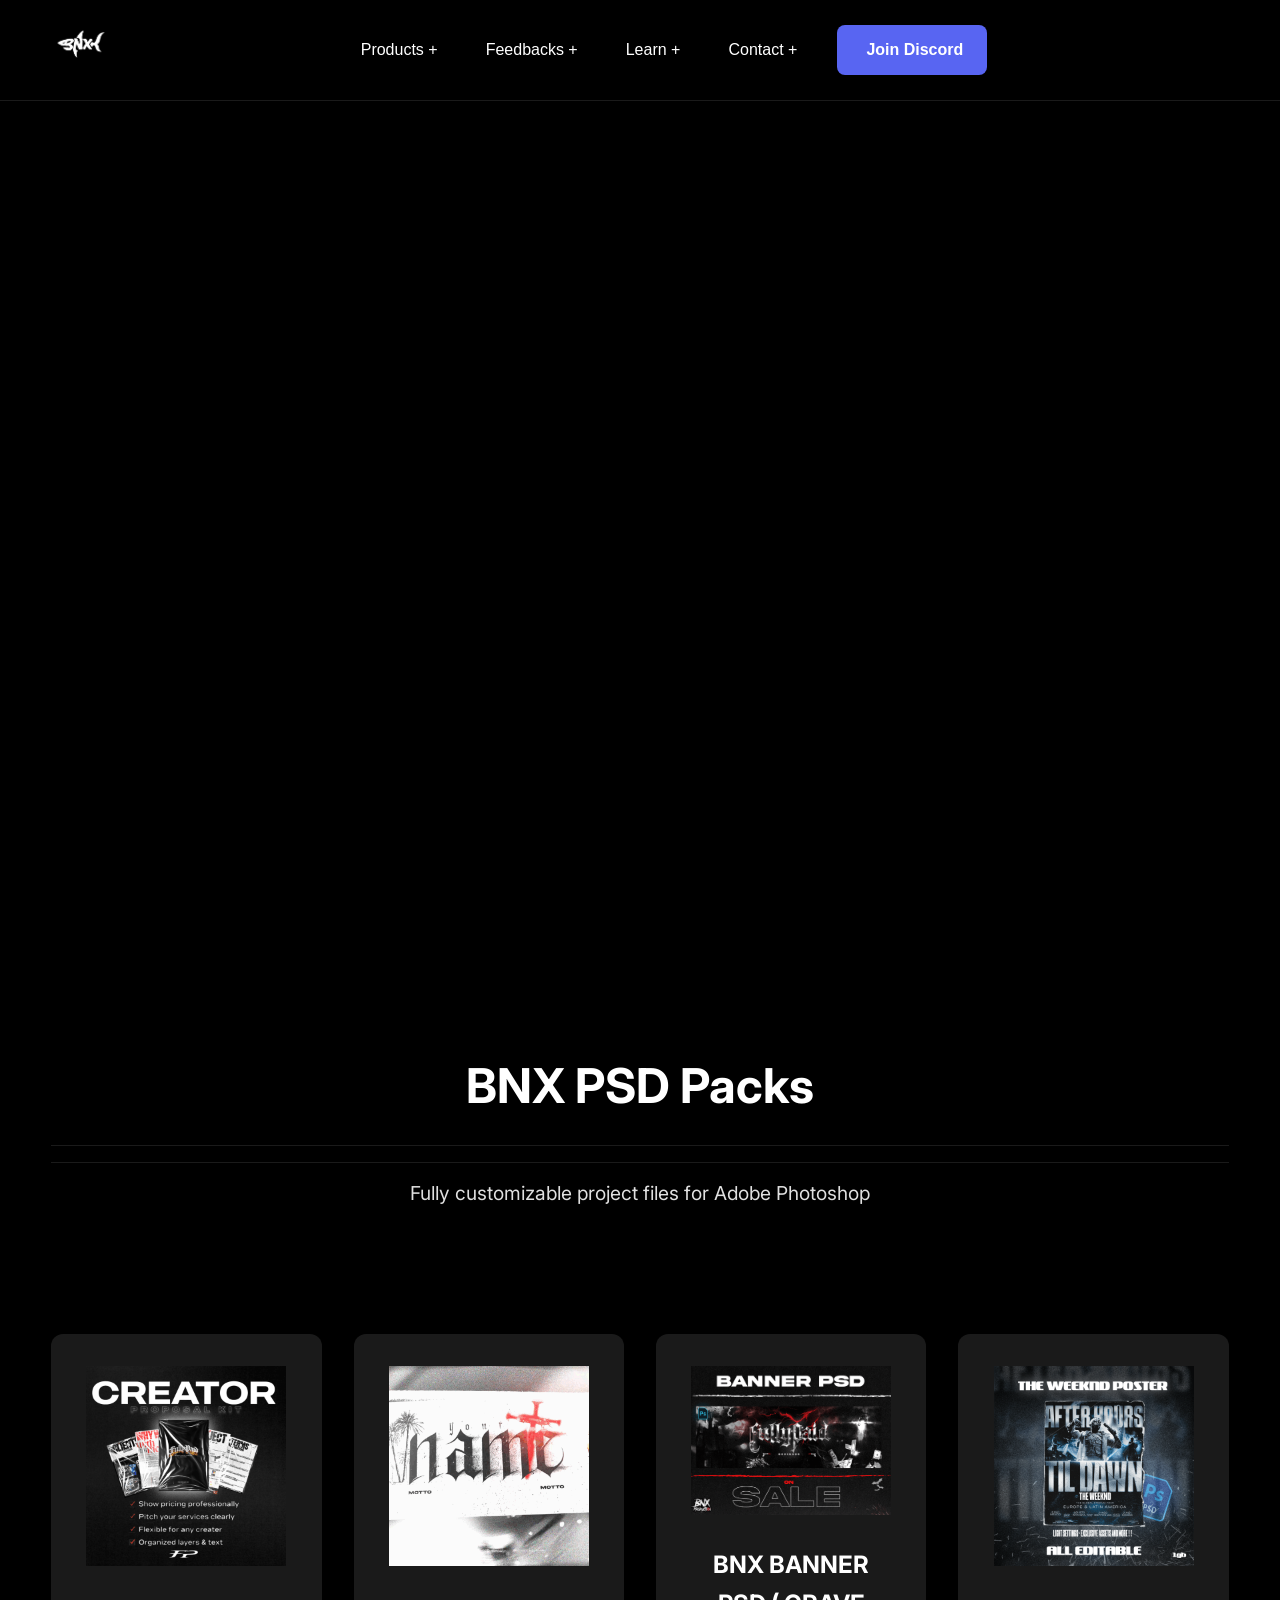
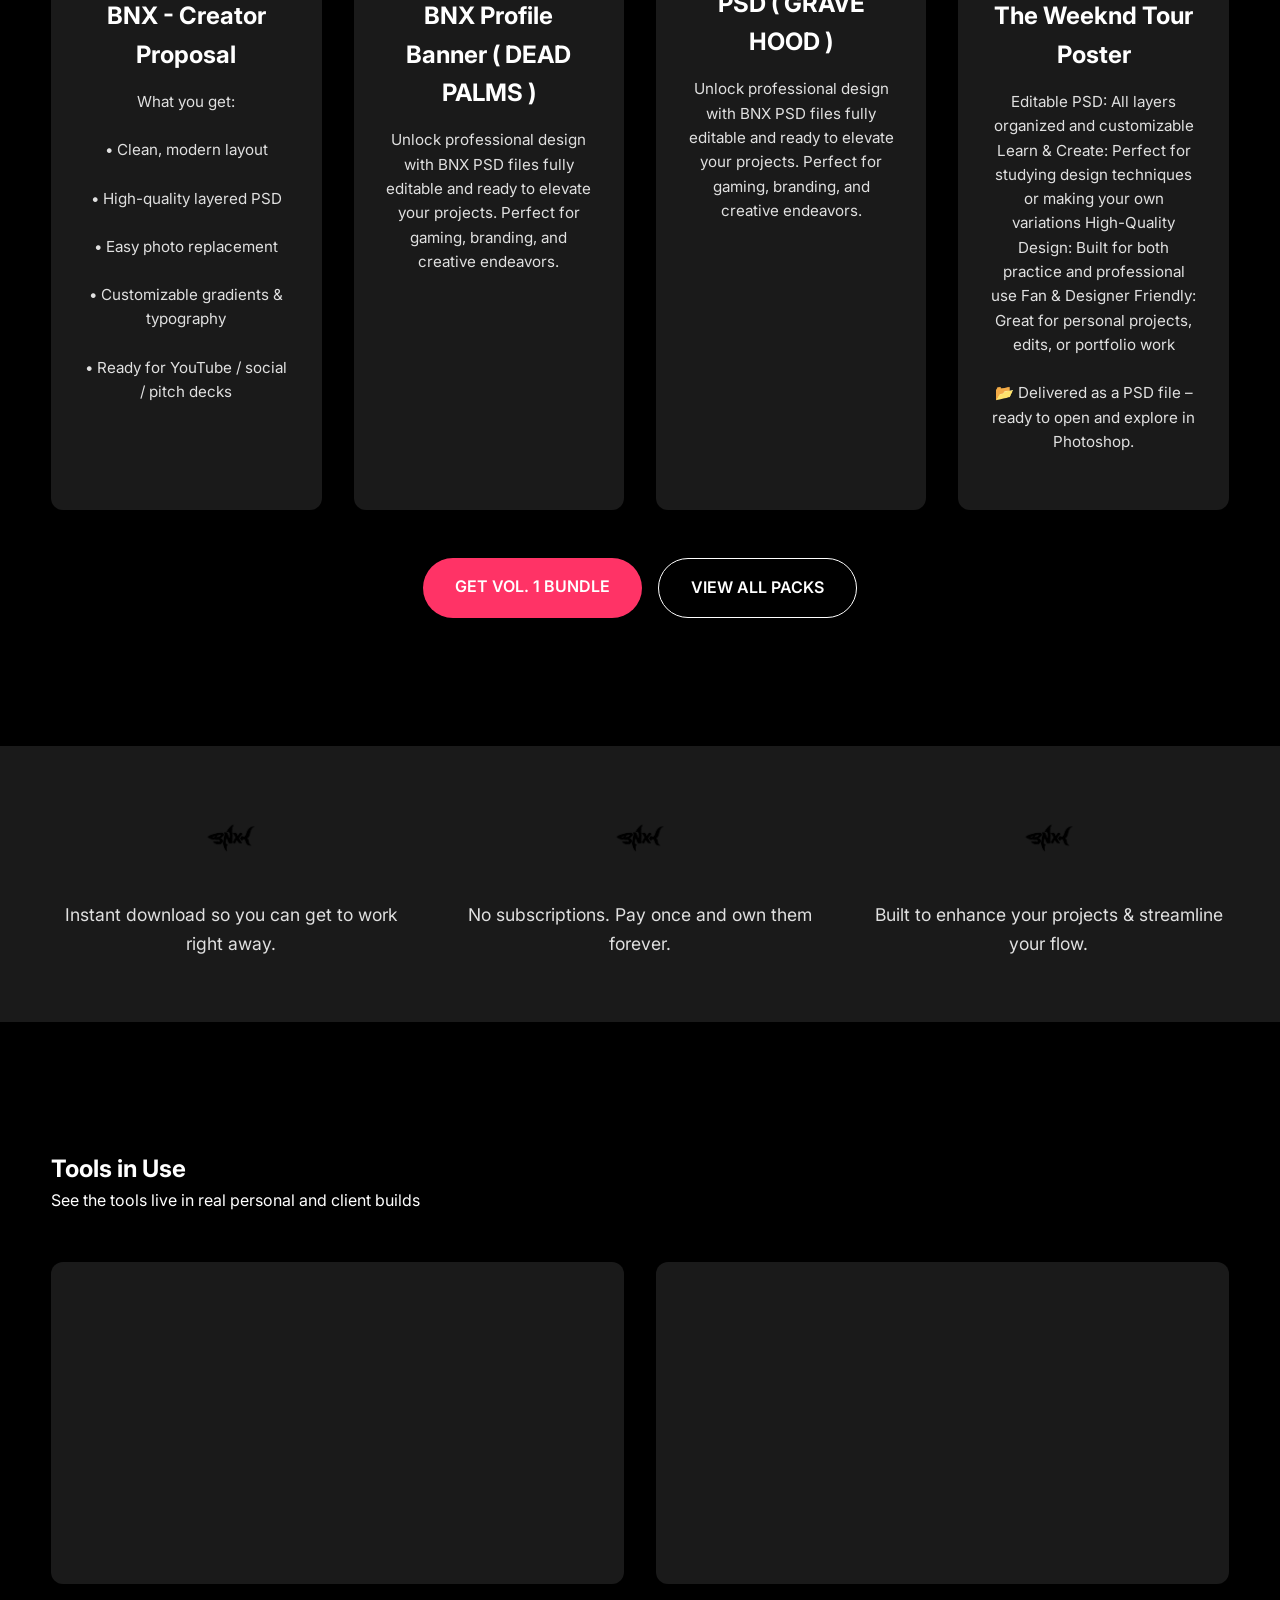
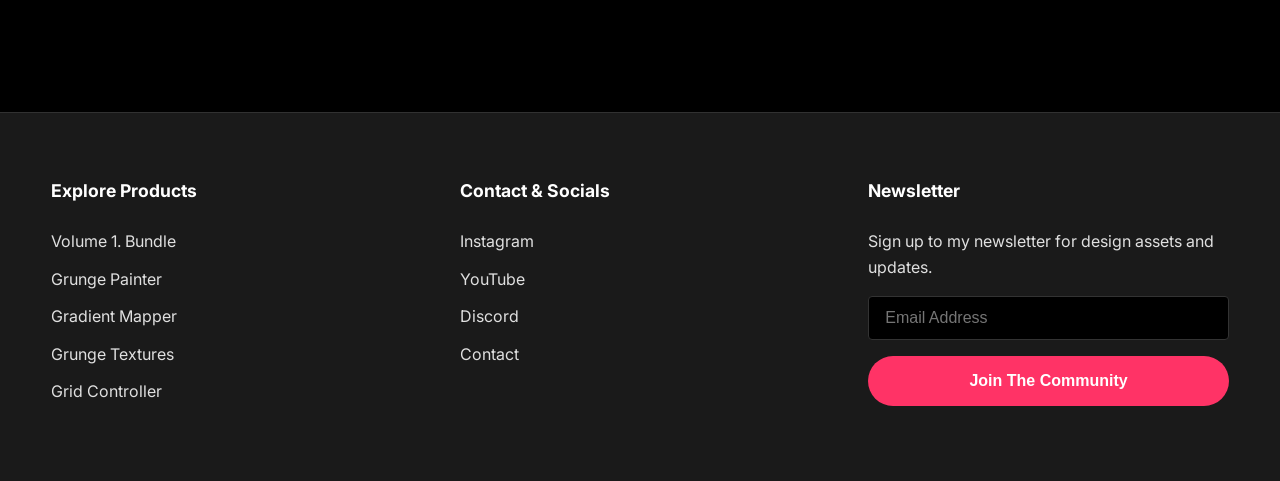
==== index.html @ 0c0b086f "first commit" ====
<!DOCTYPE html>
<html lang="en">
<head>
  <meta charset="UTF-8">
  <meta name="viewport" content="width=device-width, initial-scale=1.0">
  <title>SHOP DGH | Creative Resources</title>
  <link rel="icon" type="image/x-icon" href="assets/images/shark.png">
  <link rel="stylesheet" href="css/style.css">
  <link href="https://fonts.googleapis.com/css2?family=Inter:wght@400;500;600;700&display=swap" rel="stylesheet">
</head>
<body class="dark-theme">
  <!-- Navigation -->
  <nav class="navbar">
    <div class="nav-container">
      <a href="/" class="logo">
        <img src="assets/images/shark.png" alt="SHOP DGH">
      </a>

      <div class="nav-menu">

        <div class="nav-item dropdown">
          <button class="nav-link dropdown-toggle">Products +</button>
        </div>

        <div class="nav-item dropdown">
          <button class="nav-link dropdown-toggle">Feedbacks +</button>
        </div>

        <div class="nav-item dropdown">
          <button class="nav-link dropdown-toggle" onclick="document.querySelector('')" >Learn +</button>
        </div>

        <div class="nav-item dropdown">
          <button class="nav-link dropdown-toggle" onclick="document.querySelector('.footer').scrollIntoView({behavior: 'smooth'})">Contact +</button>
        </div>

        <div class="nav-item dropdown">
           <a href="https://discord.gg/Rgk9ZSyy" target="_blank" rel="noopener noreferrer" class="discord-btn">
            <i class="fab fa-discord"></i>Join Discord
           </a>
        </div>

      </div>

      <div class="nav-right">

        <button class="mobile-menu-btn">
          <span></span><span></span><span></span>
        </button>
      </div>
    </div>
  </nav>

  <!-- Mobile Menu -->
  <div class="mobile-menu">
    <!-- JS will populate this -->
  </div>

<!-- Hero Section with Video -->
<section class="hero">
  <!-- Desktop video -->
  <video class="hero-video desktop-video" autoplay muted loop playsinline>
    <source src="assets/videos/Brand_tutorial-.mp4" type="video/mp4">
  </video>
  
  <!-- Mobile video -->
  <video class="hero-video mobile-video" autoplay muted loop playsinline>
    <source src="assets/videos/Brand_tutorial-.mp4" type="video/mp4">
  </video>
</section>

  <!-- Products Showcase -->
  <section class="products-showcase">
    <div class="container">
      <h1 class="section-title">BNX PSD Packs</h1>
      <p class="section-subtitle">Fully customizable project files for Adobe Photoshop</p>
      
      <div class="product-grid">
        <div class="product-card">
          <img src="assets/images/1.png" alt="BNX - Creator Proposal">
          <h3>BNX - Creator Proposal</h3>
          <p>What you get:</p>
<p>• Clean, modern layout</p>
<p>• High-quality layered PSD</p>
<p>• Easy photo replacement</p>
<p>• Customizable gradients & typography</p>
<p>• Ready for YouTube / social / pitch decks</p>

        </div>

        <div class="product-card">
          <img src="assets/images/2.gif" alt="BNX Profile Banner ( DEAD PALMS )">
          <h3>BNX Profile Banner ( DEAD PALMS )</h3>
          <p>Unlock professional design with BNX PSD files fully editable and ready to elevate your projects. Perfect for gaming, branding, and creative endeavors.</p>

        </div>

        <div class="product-card">
          <img src="assets/images/3.png" alt="BNX BANNER PSD ( GRAVE HOOD )">
          <h3>BNX BANNER PSD ( GRAVE HOOD )</h3>
          <p>Unlock professional design with BNX PSD files fully editable and ready to elevate your projects. Perfect for gaming, branding, and creative endeavors.</p>

        </div>

        <div class="product-card">
          <img src="assets/images/4.png" alt="The Weeknd Tour Poster">
          <h3>The Weeknd Tour Poster</h3>
          <p>Editable PSD: All layers organized and customizable

Learn & Create: Perfect for studying design techniques or making your own variations

High-Quality Design: Built for both practice and professional use

Fan & Designer Friendly: Great for personal projects, edits, or portfolio work

</p>
<p>📂 Delivered as a PSD file – ready to open and explore in Photoshop.</p>

        </div>
      </div>

      <div class="cta-section">
        <a href="#" class="btn-primary">GET VOL. 1 BUNDLE</a>
        <a href="#" class="btn-outline">VIEW ALL PACKS</a>
      </div>
    </div>
  </section>

  <!-- Features Section -->
  <section class="features">
    <div class="container">
      <div class="feature-grid">
        <div class="feature-item">
          <img src="assets/images/shark.png" alt="Download">
          <h3>Instant download so you can get to work right away.</h3>
        </div>
        <div class="feature-item">
          <img src="assets/images/shark.png" alt="No subscription">
          <h3>No subscriptions. Pay once and own them forever.</h3>
        </div>
        <div class="feature-item">
          <img src="assets/images/shark.png" alt="Streamline">
          <h3>Built to enhance your projects & streamline your flow.</h3>
        </div>
      </div>
    </div>
  </section>

  <!-- Tutorials Section -->
  <section class="tutorials">
    <div class="container">
      <h2 class="section-title">Tools in Use</h2>
      <p class="section-subtitle">See the tools live in real personal and client builds</p>
      
      <div class="video-grid">
        <div class="video-card">
          <div class="video-wrapper">
<iframe width="560" height="315" src="https://www.youtube.com/embed/AeZ50i1y2jI?si=V6qlFjcqEi7WMjPp" title="YouTube video player" frameborder="0" allow="accelerometer; autoplay; clipboard-write; encrypted-media; gyroscope; picture-in-picture; web-share" referrerpolicy="strict-origin-when-cross-origin" allowfullscreen></iframe>
          </div>
        </div>
        <div class="video-card">
          <div class="video-wrapper">
           <iframe width="560" height="315" src="https://www.youtube.com/embed/-E7ToG3Km0w?si=iUp5vOISBj5EGzXa&amp;controls=0" title="YouTube video player" frameborder="0" allow="accelerometer; autoplay; clipboard-write; encrypted-media; gyroscope; picture-in-picture; web-share" referrerpolicy="strict-origin-when-cross-origin" allowfullscreen></iframe>
          </div>
        </div>
      </div>
    </div>
  </section>

  <!-- Footer -->
  <footer class="footer">
    <div class="container">
      <div class="footer-grid">
        <div class="footer-column">
          <h4>Explore Products</h4>
          <ul>
            <li><a href="pages/volume-1-bundle.html">Volume 1. Bundle</a></li>
            <li><a href="pages/grunge-painter.html">Grunge Painter</a></li>
            <li><a href="pages/gradient-mapper.html">Gradient Mapper</a></li>
            <li><a href="pages/grunge-textures.html">Grunge Textures</a></li>
            <li><a href="pages/grid-controller.html">Grid Controller</a></li>
          </ul>
        </div>

        <div class="footer-column">
          <h4>Contact & Socials</h4>
          <ul>
            <li><a href="https://www.instagram.com/realfullypaid?igsh=cms1bHpwcjV5eTEz" target="_blank">Instagram</a></li>
            <li><a href="https://www.youtube.com/@fullypxid" target="_blank">YouTube</a></li>
            <li><a href="https://discord.gg/uk9vvtRABV" target="_blank">Discord</a></li>
            <li><a href="pages/contact-form.html">Contact</a></li>
          </ul>
        </div>

        <div class="footer-column newsletter">
          <h4>Newsletter</h4>
          <p>Sign up to my newsletter for design assets and updates.</p>
          <form class="newsletter-form" id="newsletterForm">
            <input type="email" placeholder="Email Address" required>
            <button type="submit" class="btn-primary">Join The Community</button>
          </form>
        </div>
      </div>
    </div>
  </footer>

  <script src="js/main.js"></script>
</body>
</html>
---- css/style.css ----
/* Reset & Base Styles */
* {
  margin: 0;
  padding: 0;
  box-sizing: border-box;
}

:root {
  --black: #000000;
  --white: #ffffff;
  --gray-100: #f5f5f5;
  --gray-200: #eeeeee;
  --gray-300: #e0e0e0;
  --gray-800: #333333;
  --gray-900: #1a1a1a;
  --accent: #ff3366;
  --font-primary: 'Inter', -apple-system, BlinkMacSystemFont, sans-serif;
}

body {
  font-family: var(--font-primary);
  line-height: 1.6;
  color: var(--white);
  background-color: var(--black);
}

.dark-theme {
  background-color: var(--black);
  color: var(--white);
}

.container {
  max-width: 1400px;
  margin: 0 auto;
  padding: 0 4vw;
}

/* Navigation */
.navbar {
  position: fixed;
  top: 0;
  left: 0;
  right: 0;
  background: rgba(0, 0, 0, 0.9);
  backdrop-filter: blur(10px);
  z-index: 1000;
  padding: 1rem 0;
  border-bottom: 1px solid rgba(255, 255, 255, 0.1);
}

.nav-container {
  max-width: 1400px;
  margin: 0 auto;
  padding: 0 4vw;
  display: flex;
  justify-content: space-between;
  align-items: center;
}

.logo img {
  height: 60px;
  width: auto;
}

.nav-menu {
  display: flex;
  gap: 2rem;
  align-items: center;
}

.nav-item {
  position: relative;
}

.nav-link {
  background: none;
  border: none;
  color: var(--white);
  font-size: 1rem;
  font-weight: 500;
  cursor: pointer;
  padding: 0.5rem;
  transition: color 0.3s;
}

.nav-link:hover {
  color: var(--accent);
}

.dropdown-menu {
  position: absolute;
  top: 100%;
  left: 0;
  background: var(--gray-900);
  min-width: 200px;
  border-radius: 4px;
  padding: 0.5rem 0;
  opacity: 0;
  visibility: hidden;
  transform: translateY(-10px);
  transition: all 0.3s;
  box-shadow: 0 4px 20px rgba(0, 0, 0, 0.5);
  z-index: 100;
}

.dropdown:hover .dropdown-menu {
  opacity: 1;
  visibility: visible;
  transform: translateY(0);
}

.dropdown-menu a {
  display: block;
  padding: 0.75rem 1.5rem;
  color: var(--white);
  text-decoration: none;
  transition: background 0.3s;
}

.dropdown-menu a:hover {
  background: var(--accent);
}

.nav-right {
  display: flex;
  align-items: center;
  gap: 1.5rem;
}

.cart-icon {
  position: relative;
  color: var(--white);
  text-decoration: none;
  font-size: 1.2rem;
}

.cart-count {
  position: absolute;
  top: -8px;
  right: -8px;
  background: var(--accent);
  color: var(--white);
  font-size: 0.7rem;
  padding: 2px 6px;
  border-radius: 10px;
}

.mobile-menu-btn {
  display: none;
  flex-direction: column;
  gap: 6px;
  background: none;
  border: none;
  cursor: pointer;
  padding: 5px;
}

.mobile-menu-btn span {
  display: block;
  width: 25px;
  height: 2px;
  background: var(--white);
  transition: all 0.3s;
}

/* Mobile Menu */
.mobile-menu {
  position: fixed;
  top: 0;
  left: -100%;
  width: 100%;
  height: 100vh;
  background: var(--black);
  z-index: 999;
  padding: 80px 4vw 2rem;
  transition: left 0.3s;
  overflow-y: auto;
}

.mobile-menu.open {
  left: 0;
}

.mobile-menu .mobile-accordion {
  margin-bottom: 1rem;
}

.mobile-menu .mobile-accordion-btn {
  width: 100%;
  text-align: left;
  padding: 1rem;
  background: var(--gray-900);
  border: none;
  color: var(--white);
  font-size: 1.1rem;
  font-weight: 600;
  cursor: pointer;
  border-radius: 4px;
}

.mobile-menu .mobile-accordion-panel {
  display: none;
  padding: 1rem;
  background: var(--gray-800);
  border-radius: 4px;
  margin-top: 5px;
}

.mobile-menu .mobile-accordion.open .mobile-accordion-panel {
  display: block;
}

.mobile-menu .mobile-accordion-panel a {
  display: block;
  padding: 0.75rem;
  color: var(--white);
  text-decoration: none;
  border-bottom: 1px solid rgba(255, 255, 255, 0.1);
}

/* Hero Section */
/* Hero Video Fix */
.hero {
  position: relative;
  width: 100%;
  height: 100vh;
  overflow: hidden;
}

.hero-video {
  position: absolute;
  top: 0;
  left: 0;
  width: 100%;
  height: 100%;
  object-fit: cover;
}

.desktop-video {
  display: block;
}

.mobile-video {
  display: none;
}

/* Buttons */
.btn-primary, .btn-secondary, .btn-outline {
  display: inline-block;
  padding: 1rem 2rem;
  text-decoration: none;
  border-radius: 50px;
  font-weight: 600;
  transition: all 0.3s;
  cursor: pointer;
  border: none;
  font-size: 1rem;
}

.btn-primary {
  background: var(--accent);
  color: var(--white);
}

.btn-primary:hover {
  background: #ff1f4f;
  transform: translateY(-2px);
}

.btn-secondary {
  background: transparent;
  color: var(--white);
  border: 2px solid var(--white);
}

.btn-secondary:hover {
  background: var(--white);
  color: var(--black);
}

.btn-outline {
  background: transparent;
  color: var(--white);
  border: 1px solid var(--white);
}

.btn-outline:hover {
  background: var(--white);
  color: var(--black);
}

/* Products Showcase */
.products-showcase {
  padding: 8rem 0;
  position: relative;
}

/* Sticky Title avec effet blur */
.products-showcase .section-title {
  position: sticky;
  top: 80px; /* Ajuste selon hauteur navbar */
  z-index: 10;
  background: rgba(0, 0, 0, 0.8);
  backdrop-filter: blur(10px);
  -webkit-backdrop-filter: blur(10px);
  padding: 20px 0;
  margin: 0 auto 1rem auto;
  width: 100%;
  text-align: center;
  font-size: 3rem;
  color: var(--white);
  border-bottom: 1px solid rgba(255, 255, 255, 0.1);
  transition: all 0.3s ease;
}

.products-showcase .section-subtitle {
  position: sticky;
  top: 140px; /* Juste en dessous du titre */
  z-index: 9;
  background: rgba(0, 0, 0, 0.7);
  backdrop-filter: blur(8px);
  -webkit-backdrop-filter: blur(8px);
  padding: 15px 0 25px 0;
  margin: 0 auto;
  width: 100%;
  text-align: center;
  font-size: 1.2rem;
  color: var(--gray-300);
  border-bottom: none;
  border-top: 1px solid rgba(255, 255, 255, 0.1);
  transition: all 0.3s ease;
}

/* Ajustement pour le contenu en dessous */
.product-grid {
  margin-top: 100px; /* Espace pour que le contenu commence après les titres sticky */
  position: relative;
  z-index: 1;
}

.product-grid {
  display: grid;
  grid-template-columns: repeat(4, 1fr);
  gap: 2rem;
  margin-bottom: 3rem;
}

.product-card {
  background: var(--gray-900);
  border-radius: 12px;
  padding: 2rem;
  text-align: center;
  transition: transform 0.3s;
}

.product-card:hover {
  transform: translateY(-10px);
}

.product-card img {
  width: 100%;
  max-width: 200px;
  margin-bottom: 1.5rem;
}

.product-card h3 {
  margin-bottom: 1rem;
  font-size: 1.5rem;
}

.product-card p {
  color: var(--gray-300);
  margin-bottom: 1.5rem;
  font-size: 0.95rem;
}

.cta-section {
  text-align: center;
  display: flex;
  gap: 1rem;
  justify-content: center;
}

/* Features Section */
.features {
  padding: 4rem 0;
  background: var(--gray-900);
}

.feature-grid {
  display: grid;
  grid-template-columns: repeat(3, 1fr);
  gap: 3rem;
  text-align: center;
}

.feature-item img {
  width: 60px;
  height: 60px;
  margin-bottom: 1.5rem;
  filter: invert(1);
}

.feature-item h3 {
  font-size: 1.1rem;
  font-weight: 400;
  color: var(--gray-300);
}

/* Tutorials Section */
.tutorials {
  padding: 8rem 0;
}

.video-grid {
  display: grid;
  grid-template-columns: repeat(2, 1fr);
  gap: 2rem;
  margin-top: 3rem;
}

.video-card {
  background: var(--gray-900);
  border-radius: 12px;
  overflow: hidden;
}

.video-wrapper {
  position: relative;
  padding-bottom: 56.25%;
  height: 0;
}

.video-wrapper iframe {
  position: absolute;
  top: 0;
  left: 0;
  width: 100%;
  height: 100%;
}

/* Footer */
.footer {
  background: var(--gray-900);
  padding: 4rem 0;
  border-top: 1px solid rgba(255, 255, 255, 0.1);
}

.footer-grid {
  display: grid;
  grid-template-columns: repeat(3, 1fr);
  gap: 3rem;
}

.footer-column h4 {
  margin-bottom: 1.5rem;
  font-size: 1.1rem;
  color: var(--white);
}

.footer-column ul {
  list-style: none;
}

.footer-column ul li {
  margin-bottom: 0.75rem;
}

.footer-column ul li a {
  color: var(--gray-300);
  text-decoration: none;
  transition: color 0.3s;
}

.footer-column ul li a:hover {
  color: var(--accent);
}

.newsletter p {
  color: var(--gray-300);
  margin-bottom: 1rem;
}

.newsletter-form {
  display: flex;
  flex-direction: column;
  gap: 1rem;
}

.newsletter-form input {
  padding: 0.75rem 1rem;
  background: var(--black);
  border: 1px solid var(--gray-800);
  border-radius: 4px;
  color: var(--white);
  font-size: 1rem;
}

.newsletter-form input:focus {
  outline: none;
  border-color: var(--accent);
}

/* Product Detail Page */
.product-detail {
  padding: 120px 0 4rem;
}

.product-detail-grid {
  display: grid;
  grid-template-columns: 1fr 1fr;
  gap: 4rem;
  align-items: start;
}

.product-gallery {
  background: var(--gray-900);
  border-radius: 12px;
  padding: 2rem;
}

.product-gallery img {
  width: 100%;
  height: auto;
}

.product-info h1 {
  font-size: 3rem;
  margin-bottom: 1rem;
}

.product-price {
  font-size: 2rem;
  color: var(--accent);
  margin-bottom: 2rem;
}

.product-description {
  color: var(--gray-300);
  margin-bottom: 2rem;
  line-height: 1.8;
}

.product-features {
  margin: 2rem 0;
  padding: 2rem 0;
  border-top: 1px solid var(--gray-800);
  border-bottom: 1px solid var(--gray-800);
}

.product-features h3 {
  margin-bottom: 1rem;
}

.product-features ul {
  list-style: none;
}

.product-features ul li {
  margin-bottom: 0.75rem;
  padding-left: 1.5rem;
  position: relative;
  color: var(--gray-300);
}

.product-features ul li::before {
  content: "✓";
  position: absolute;
  left: 0;
  color: var(--accent);
}

/* Contact Form */
.contact-section {
  padding: 120px 0 4rem;
  min-height: 100vh;
}

.contact-container {
  max-width: 600px;
  margin: 0 auto;
  background: var(--gray-900);
  padding: 3rem;
  border-radius: 12px;
}

.form-group {
  margin-bottom: 1.5rem;
}

.form-group label {
  display: block;
  margin-bottom: 0.5rem;
  color: var(--white);
  font-weight: 500;
}

.form-group input,
.form-group textarea {
  width: 100%;
  padding: 0.75rem 1rem;
  background: var(--black);
  border: 1px solid var(--gray-800);
  border-radius: 4px;
  color: var(--white);
  font-size: 1rem;
  font-family: inherit;
}

.form-group input:focus,
.form-group textarea:focus {
  outline: none;
  border-color: var(--accent);
}

.form-group textarea {
  min-height: 150px;
  resize: vertical;
}







.discord-btn {
  display: inline-flex;
  align-items: center;
  gap: 5px;
  background-color: #5865F2;
  color: white;
  padding: 12px 24px;
  border-radius: 8px;
  text-decoration: none;
  font-family: -apple-system, BlinkMacSystemFont, 'Segoe UI', Roboto, sans-serif;
  font-weight: 600;
  font-size: 16px;
  transition: all 0.2s ease;
  border: none;
  cursor: pointer;
  box-shadow: 0 2px 4px rgba(0, 0, 0, 0.1);
}

.discord-btn:hover {
  background-color: #4752C4;
  transform: translateY(-2px);
  box-shadow: 0 4px 8px rgba(0, 0, 0, 0.2);
}

.discord-btn i {
  font-size: 20px;
}










/* Responsive Design */
@media (max-width: 1024px) {
  .product-grid {
    grid-template-columns: repeat(2, 1fr);
  }
  
  .video-grid {
    grid-template-columns: 1fr;
  }
  
  .product-detail-grid {
    grid-template-columns: 1fr;
    gap: 2rem;
  }
}
@media (max-width: 1024px) {
  .nav-menu {
    display: none;
  }
  
  .mobile-menu-btn {
    display: flex;
  }
  
  /* Video switch */
  .desktop-video {
    display: none !important;
  }
  
  .mobile-video {
    display: block !important;
  }
  
  .product-grid {
    grid-template-columns: 1fr;
  }
  
  .feature-grid {
    grid-template-columns: 1fr;
    gap: 2rem;
  }
  
  .footer-grid {
    grid-template-columns: 1fr;
    gap: 2rem;
  }
  
  .cta-section {
    flex-direction: column;
    gap: 1rem;
  }
  
  .section-title {
    font-size: 2rem;
  }
  
  .contact-container {
    padding: 2rem;
  }
}


/* Animations */
@keyframes fadeIn {
  from {
    opacity: 0;
    transform: translateY(20px);
  }
  to {
    opacity: 1;
    transform: translateY(0);
  }
}

.fade-in {
  animation: fadeIn 0.6s ease forwards;
}
/* Ajustements pour tablette (entre 768px et 1024px) */
@media (min-width: 769px) and (max-width: 1024px) {
  .products-showcase .section-title {
    top: 70px;
    font-size: 2.5rem;
    backdrop-filter: blur(8px);
    -webkit-backdrop-filter: blur(8px);
  }
  
  .products-showcase .section-subtitle {
    top: 125px;
    font-size: 1.1rem;
    backdrop-filter: blur(6px);
    -webkit-backdrop-filter: blur(6px);
  }
  
  .product-grid {
    margin-top: 90px;
  }
}

/* Ajustements pour mobile (moins de 768px) */
@media (max-width: 768px) {
  .products-showcase .section-title {
    top: 60px;
    font-size: 2rem;
    padding: 15px 0;
    backdrop-filter: blur(8px);
    -webkit-backdrop-filter: blur(8px);
  }
  
  .products-showcase .section-subtitle {
    top: 110px;
    font-size: 1rem;
    padding: 12px 0 20px 0;
    backdrop-filter: blur(6px);
    -webkit-backdrop-filter: blur(6px);
  }
  
  .product-grid {
    margin-top: 80px;
  }
}

/* Ajustements pour très petits écrans */
@media (max-width: 480px) {
  .products-showcase .section-title {
    top: 55px;
    font-size: 1.8rem;
    padding: 12px 0;
  }
  
  .products-showcase .section-subtitle {
    top: 100px;
    font-size: 0.9rem;
    padding: 10px 0 15px 0;
  }
  
  .product-grid {
    margin-top: 70px;
  }
}
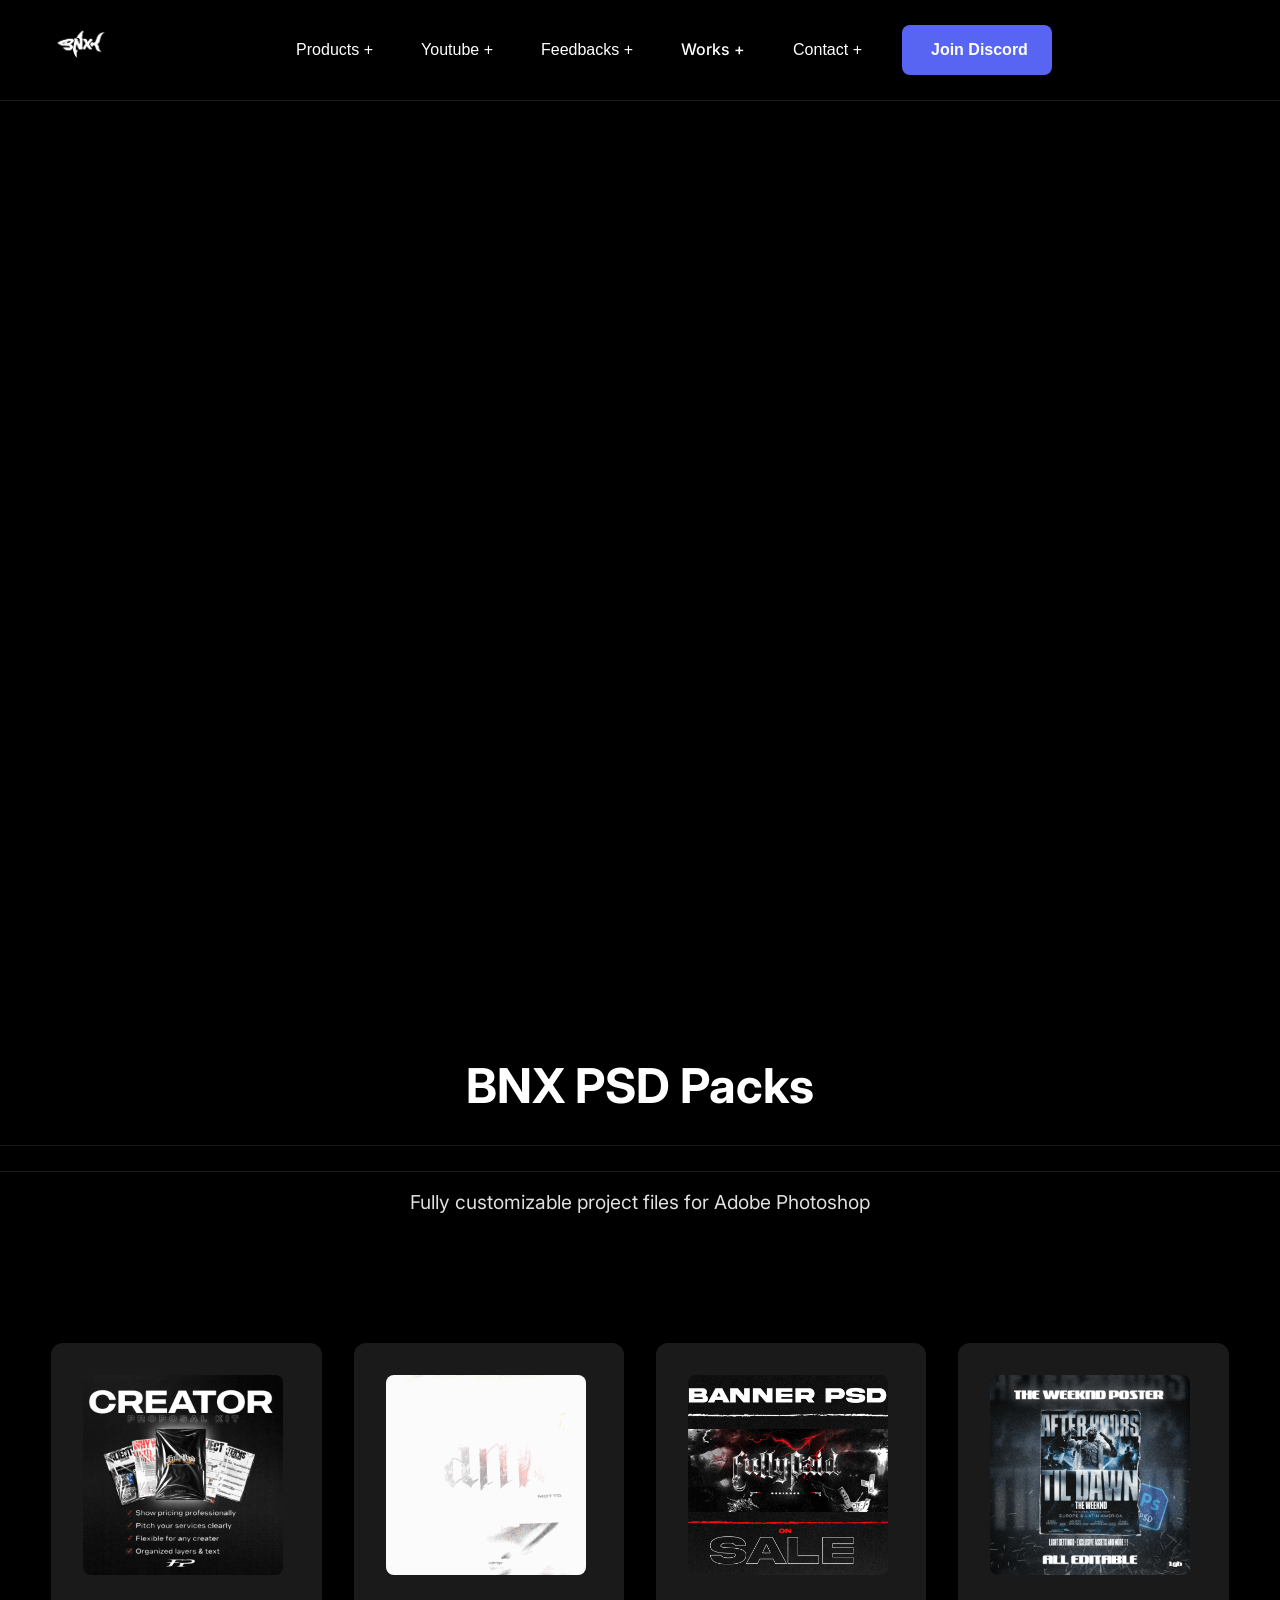
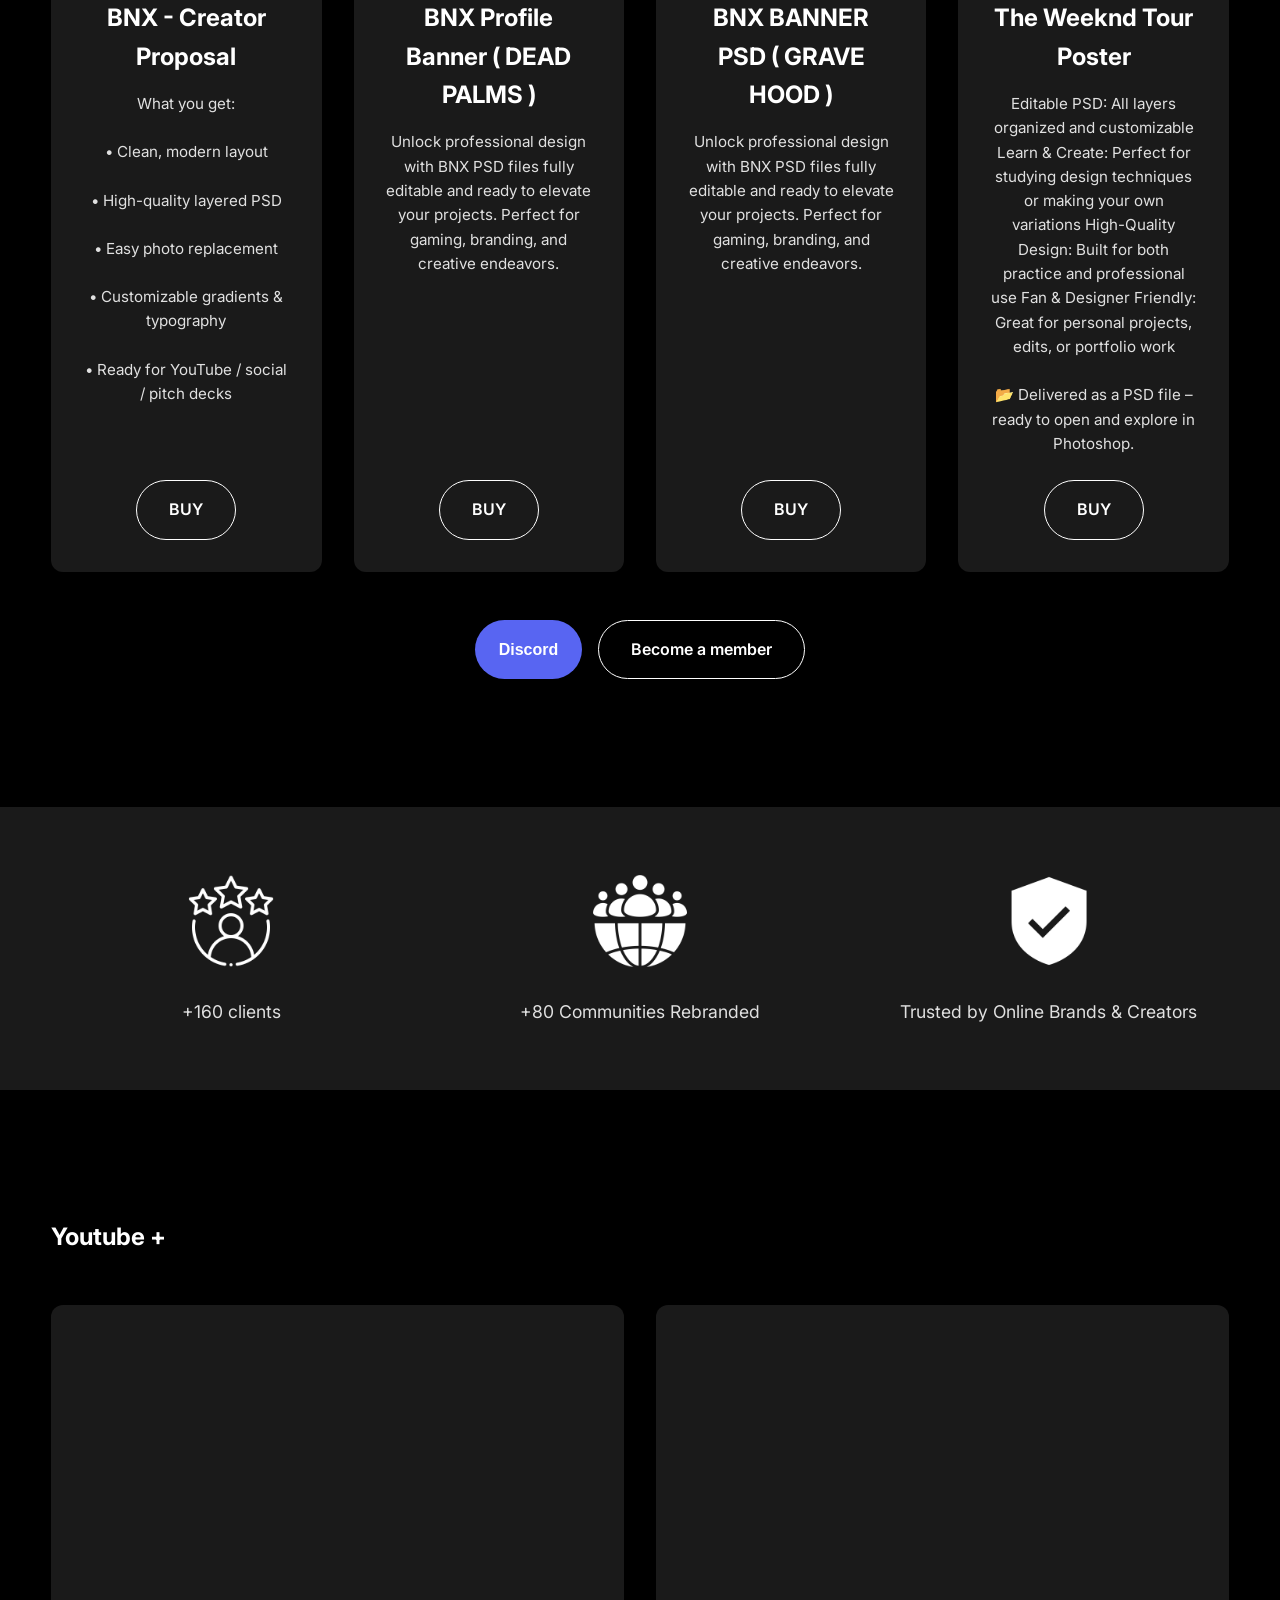
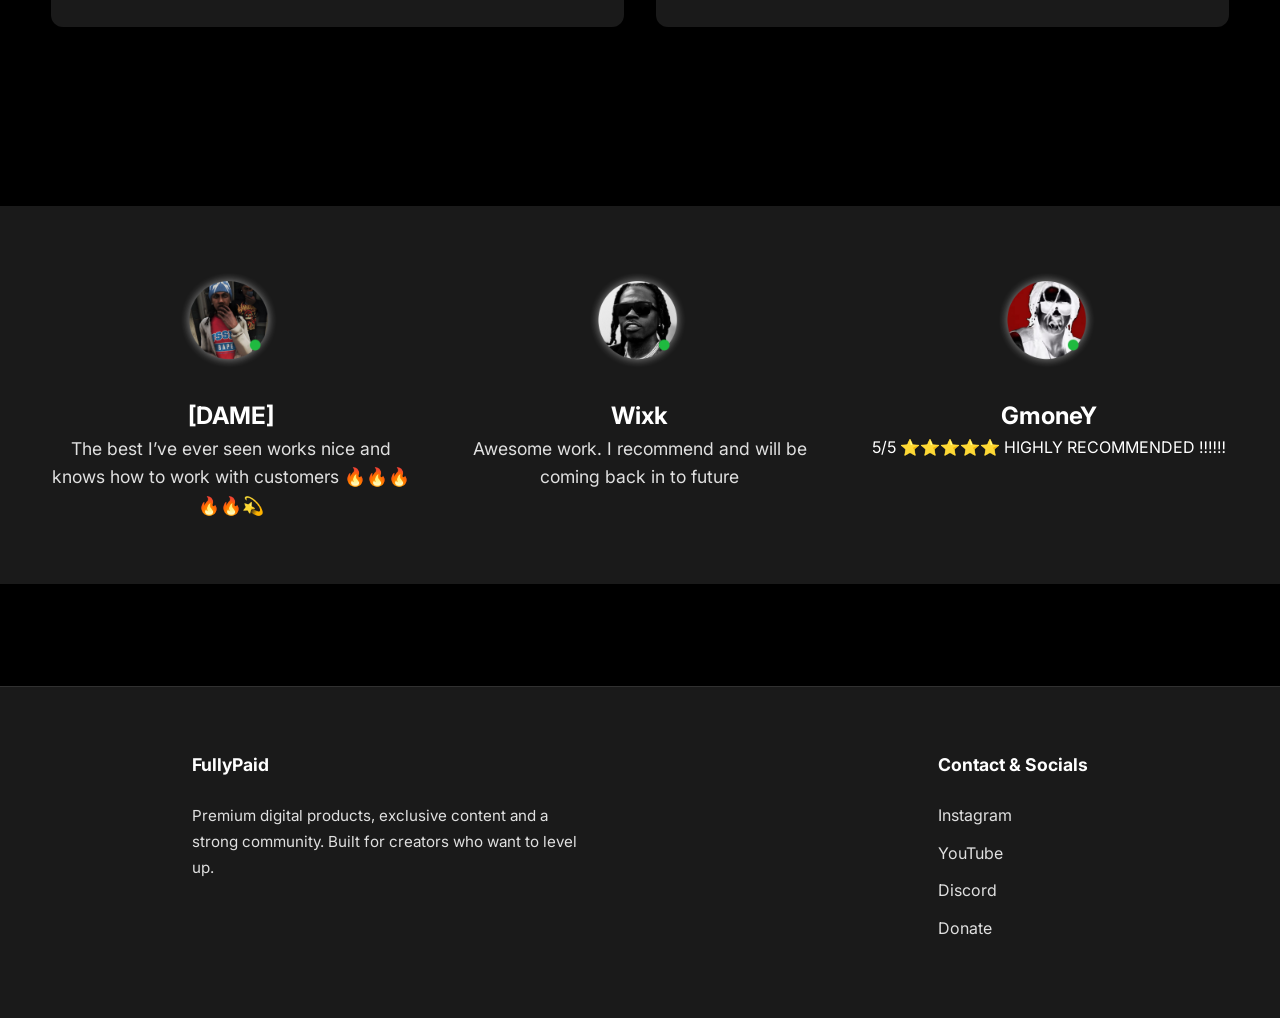
==== commit 2a175dce: "bnx 2.0" ====
--- a/index.html
+++ b/index.html
@@ -3,7 +3,7 @@
 <head>
   <meta charset="UTF-8">
   <meta name="viewport" content="width=device-width, initial-scale=1.0">
-  <title>SHOP DGH | Creative Resources</title>
+  <title>BNX Production</title>
   <link rel="icon" type="image/x-icon" href="assets/images/shark.png">
   <link rel="stylesheet" href="css/style.css">
   <link href="https://fonts.googleapis.com/css2?family=Inter:wght@400;500;600;700&display=swap" rel="stylesheet">
@@ -12,22 +12,26 @@
   <!-- Navigation -->
   <nav class="navbar">
     <div class="nav-container">
-      <a href="/" class="logo">
-        <img src="assets/images/shark.png" alt="SHOP DGH">
+      <a href="index.html" class="logo">
+        <img src="assets/images/shark.png" alt="SHOP BNX">
       </a>
 
       <div class="nav-menu">
 
         <div class="nav-item dropdown">
-          <button class="nav-link dropdown-toggle">Products +</button>
-        </div>
-
-        <div class="nav-item dropdown">
-          <button class="nav-link dropdown-toggle">Feedbacks +</button>
-        </div>
-
-        <div class="nav-item dropdown">
-          <button class="nav-link dropdown-toggle" onclick="document.querySelector('')" >Learn +</button>
+          <button class="nav-link dropdown-toggle" onclick="document.querySelector('.products-showcase').scrollIntoView({behavior: 'smooth'})">Products +</button>
+        </div>
+
+        <div class="nav-item dropdown">
+          <button class="nav-link dropdown-toggle" onclick="document.querySelector('.tutorials').scrollIntoView({behavior: 'smooth'})" >Youtube +</button>
+        </div>
+
+        <div class="nav-item dropdown">
+          <button class="nav-link dropdown-toggle" onclick="document.querySelector('.features2').scrollIntoView({behavior: 'smooth'})">Feedbacks +</button>
+        </div>
+
+          <div class="nav-item dropdown">
+          <a class="nav-link dropdown-toggle" href="works.html">Works +</a>
         </div>
 
         <div class="nav-item dropdown">
@@ -57,7 +61,7 @@
   </div>
 
 <!-- Hero Section with Video -->
-<section class="hero">
+<section class="hero" id="hero">
   <!-- Desktop video -->
   <video class="hero-video desktop-video" autoplay muted loop playsinline>
     <source src="assets/videos/Brand_tutorial-.mp4" type="video/mp4">
@@ -70,9 +74,9 @@
 </section>
 
   <!-- Products Showcase -->
-  <section class="products-showcase">
-    <div class="container">
-      <h1 class="section-title">BNX PSD Packs</h1>
+  <section class="products-showcase" id="products">
+    <div class="container">
+      <h1 class="section-title">BNX PSD Packs</h1><br>
       <p class="section-subtitle">Fully customizable project files for Adobe Photoshop</p>
       
       <div class="product-grid">
@@ -85,21 +89,21 @@
 <p>• Easy photo replacement</p>
 <p>• Customizable gradients & typography</p>
 <p>• Ready for YouTube / social / pitch decks</p>
-
+<a href="https://buymeacoffee.com/fullypaid/e/507610" class="btn-outline">BUY</a>
         </div>
 
         <div class="product-card">
           <img src="assets/images/2.gif" alt="BNX Profile Banner ( DEAD PALMS )">
           <h3>BNX Profile Banner ( DEAD PALMS )</h3>
           <p>Unlock professional design with BNX PSD files fully editable and ready to elevate your projects. Perfect for gaming, branding, and creative endeavors.</p>
-
+          <a href="https://buymeacoffee.com/fullypaid/e/483580" class="btn-outline">BUY</a>
         </div>
 
         <div class="product-card">
           <img src="assets/images/3.png" alt="BNX BANNER PSD ( GRAVE HOOD )">
           <h3>BNX BANNER PSD ( GRAVE HOOD )</h3>
           <p>Unlock professional design with BNX PSD files fully editable and ready to elevate your projects. Perfect for gaming, branding, and creative endeavors.</p>
-
+          <a href="https://buymeacoffee.com/fullypaid/e/341909" class="btn-outline">BUY</a>
         </div>
 
         <div class="product-card">
@@ -115,13 +119,13 @@
 
 </p>
 <p>📂 Delivered as a PSD file – ready to open and explore in Photoshop.</p>
-
+<a href="https://buymeacoffee.com/fullypaid/e/463887" class="btn-outline">BUY</a>
         </div>
       </div>
 
       <div class="cta-section">
-        <a href="#" class="btn-primary">GET VOL. 1 BUNDLE</a>
-        <a href="#" class="btn-outline">VIEW ALL PACKS</a>
+        <a href="https://discord.gg/KfQzv6wJ" class="cta-btn">Discord</a>
+        <a href="https://buymeacoffee.com/fullypaid" class="btn-outline">Become a member</a>
       </div>
     </div>
   </section>
@@ -131,78 +135,107 @@
     <div class="container">
       <div class="feature-grid">
         <div class="feature-item">
-          <img src="assets/images/shark.png" alt="Download">
-          <h3>Instant download so you can get to work right away.</h3>
-        </div>
-        <div class="feature-item">
-          <img src="assets/images/shark.png" alt="No subscription">
-          <h3>No subscriptions. Pay once and own them forever.</h3>
-        </div>
-        <div class="feature-item">
-          <img src="assets/images/shark.png" alt="Streamline">
-          <h3>Built to enhance your projects & streamline your flow.</h3>
+          <img src="assets/images/review.png" alt="Download">
+          <h3>+160 clients</h3>
+        </div>
+        <div class="feature-item">
+          <img src="assets/images/people.png" alt="No subscription">
+          <h3>+80 Communities Rebranded</h3>
+        </div>
+        <div class="feature-item">
+          <img src="assets/images/shield.png" alt="Streamline">
+          <h3>Trusted by Online Brands & Creators</h3>
         </div>
       </div>
     </div>
   </section>
 
   <!-- Tutorials Section -->
-  <section class="tutorials">
-    <div class="container">
-      <h2 class="section-title">Tools in Use</h2>
-      <p class="section-subtitle">See the tools live in real personal and client builds</p>
-      
+  <section class="tutorials" id="tutorials">
+    <div class="container">
+      <h2 class="section-title">Youtube +</h2>
+      <!--<p class="section-subtitle">See the tools live in real personal and client builds</p>-->
       <div class="video-grid">
         <div class="video-card">
           <div class="video-wrapper">
-<iframe width="560" height="315" src="https://www.youtube.com/embed/AeZ50i1y2jI?si=V6qlFjcqEi7WMjPp" title="YouTube video player" frameborder="0" allow="accelerometer; autoplay; clipboard-write; encrypted-media; gyroscope; picture-in-picture; web-share" referrerpolicy="strict-origin-when-cross-origin" allowfullscreen></iframe>
+           <iframe width="560" height="315" src="https://www.youtube.com/embed/AeZ50i1y2jI?si=V6qlFjcqEi7WMjPp" title="YouTube video player" frameborder="0" allow="accelerometer; autoplay; clipboard-write; encrypted-media; gyroscope; picture-in-picture; web-share" referrerpolicy="strict-origin-when-cross-origin" allowfullscreen></iframe>
           </div>
         </div>
         <div class="video-card">
           <div class="video-wrapper">
-           <iframe width="560" height="315" src="https://www.youtube.com/embed/-E7ToG3Km0w?si=iUp5vOISBj5EGzXa&amp;controls=0" title="YouTube video player" frameborder="0" allow="accelerometer; autoplay; clipboard-write; encrypted-media; gyroscope; picture-in-picture; web-share" referrerpolicy="strict-origin-when-cross-origin" allowfullscreen></iframe>
+           <iframe width="560" height="315" src="https://www.youtube.com/embed/Y1GVW0P6aEQ?si=GVFnaJ3bnAI7xSDO" title="YouTube video player" frameborder="0" allow="accelerometer; autoplay; clipboard-write; encrypted-media; gyroscope; picture-in-picture; web-share" referrerpolicy="strict-origin-when-cross-origin" allowfullscreen></iframe>
           </div>
         </div>
       </div>
     </div>
   </section>
 
+  <br><br>
+
+  <!-- Features Section  2  -->
+  <section class="features2" id="feedbacks">
+    <div class="container">
+      <div class="feature-grid">
+        <div class="feature-item">
+          <img src="assets/images/c1.png" alt="Download">
+          <h1>[DAME]</h1>
+          <h3>The best I’ve ever seen works nice and knows how to work with customers 🔥🔥🔥🔥🔥💫</h3>
+        </div>
+        <div class="feature-item">
+          <img src="assets/images/c2.png" alt="No subscription">
+          <h1>Wixk</h1>
+          <h3>Awesome work. I recommend and will be coming back in to future</h3>
+        </div>
+        <div class="feature-item">
+          <img src="assets/images/c3.png" alt="Streamline">
+          <h1>GmoneY</h1> 
+            5/5  ⭐️⭐️⭐️⭐️⭐️ HIGHLY RECOMMENDED ‼️‼️‼️
+          </h3>
+        </div>
+        
+      </div>
+    </div>
+  </section>
+
+<br><br><br><br>
+
   <!-- Footer -->
-  <footer class="footer">
-    <div class="container">
-      <div class="footer-grid">
-        <div class="footer-column">
-          <h4>Explore Products</h4>
-          <ul>
-            <li><a href="pages/volume-1-bundle.html">Volume 1. Bundle</a></li>
-            <li><a href="pages/grunge-painter.html">Grunge Painter</a></li>
-            <li><a href="pages/gradient-mapper.html">Gradient Mapper</a></li>
-            <li><a href="pages/grunge-textures.html">Grunge Textures</a></li>
-            <li><a href="pages/grid-controller.html">Grid Controller</a></li>
-          </ul>
-        </div>
-
-        <div class="footer-column">
-          <h4>Contact & Socials</h4>
-          <ul>
-            <li><a href="https://www.instagram.com/realfullypaid?igsh=cms1bHpwcjV5eTEz" target="_blank">Instagram</a></li>
-            <li><a href="https://www.youtube.com/@fullypxid" target="_blank">YouTube</a></li>
-            <li><a href="https://discord.gg/uk9vvtRABV" target="_blank">Discord</a></li>
-            <li><a href="pages/contact-form.html">Contact</a></li>
-          </ul>
-        </div>
-
-        <div class="footer-column newsletter">
-          <h4>Newsletter</h4>
-          <p>Sign up to my newsletter for design assets and updates.</p>
-          <form class="newsletter-form" id="newsletterForm">
-            <input type="email" placeholder="Email Address" required>
-            <button type="submit" class="btn-primary">Join The Community</button>
-          </form>
-        </div>
-      </div>
-    </div>
-  </footer>
+<!-- Footer -->
+<footer class="footer" id="footer">
+  <div class="container">
+    <div class="footer-grid">
+
+      <!-- Brand -->
+      <div class="footer-column">
+        <h4>FullyPaid</h4>
+        <p class="footer-description">
+          Premium digital products, exclusive content and a strong community.
+          Built for creators who want to level up.
+        </p>
+      </div>
+
+
+      <!-- Contact & Socials -->
+      <div class="footer-column">
+        <h4>Contact & Socials</h4>
+        <ul>
+          <li><a href="https://www.instagram.com/realfullypaid?igsh=cms1bHpwcjV5eTEz" target="_blank">Instagram</a></li>
+          <li><a href="https://www.youtube.com/@fullypxid" target="_blank">YouTube</a></li>
+          <li><a href="https://discord.gg/uk9vvtRABV" target="_blank">Discord</a></li>
+          <li><a href="https://buymeacoffee.com/fullypaid">Donate</a></li>
+        </ul>
+      </div>
+
+    </div>
+
+    <!-- Bottom Bar 
+    <div class="footer-bottom">
+      <p>© 2026 FullyPaid. All rights reserved.</p>
+    </div>
+    -->
+
+  </div>
+</footer>
 
   <script src="js/main.js"></script>
 </body>
--- a/css/style.css
+++ b/css/style.css
@@ -81,6 +81,10 @@
   cursor: pointer;
   padding: 0.5rem;
   transition: color 0.3s;
+}
+.nav-link{
+  text-decoration: none;
+  color: var(--white);
 }
 
 .nav-link:hover {
@@ -293,19 +297,24 @@
 .products-showcase {
   padding: 8rem 0;
   position: relative;
-}
-
-/* Sticky Title avec effet blur */
+  overflow-x: clip;
+}
+
+/* Sticky Title avec effet blur - PLEINE LARGEUR ÉCRAN */
 .products-showcase .section-title {
   position: sticky;
-  top: 80px; /* Ajuste selon hauteur navbar */
+  top: 80px;
   z-index: 10;
   background: rgba(0, 0, 0, 0.8);
   backdrop-filter: blur(10px);
   -webkit-backdrop-filter: blur(10px);
   padding: 20px 0;
-  margin: 0 auto 1rem auto;
-  width: 100%;
+  margin: 0;
+  width: 100vw;
+  max-width: 100vw;
+  margin-left: calc(-50vw + 50%);
+  left: 50%;
+  right: 50%;
   text-align: center;
   font-size: 3rem;
   color: var(--white);
@@ -315,14 +324,18 @@
 
 .products-showcase .section-subtitle {
   position: sticky;
-  top: 140px; /* Juste en dessous du titre */
+  top: 140px;
   z-index: 9;
   background: rgba(0, 0, 0, 0.7);
   backdrop-filter: blur(8px);
   -webkit-backdrop-filter: blur(8px);
   padding: 15px 0 25px 0;
-  margin: 0 auto;
-  width: 100%;
+  margin: 0;
+  width: 100vw;
+  max-width: 100vw;
+  margin-left: calc(-50vw + 50%);
+  left: 50%;
+  right: 50%;
   text-align: center;
   font-size: 1.2rem;
   color: var(--gray-300);
@@ -333,6 +346,19 @@
 
 /* Ajustement pour le contenu en dessous */
 .product-grid {
+  margin-top: 100px;
+  position: relative;
+  z-index: 1;
+}
+
+.product-grid {
+  display: grid;
+  grid-template-columns: repeat(4, 1fr);
+  gap: 2rem;
+  margin-bottom: 3rem;
+}
+/* Ajustement pour le contenu en dessous */
+.product-grid {
   margin-top: 100px; /* Espace pour que le contenu commence après les titres sticky */
   position: relative;
   z-index: 1;
@@ -380,11 +406,34 @@
   gap: 1rem;
   justify-content: center;
 }
+.cta-btn{
+  display: inline-flex;
+  align-items: center;
+  gap: 5px;
+  background-color: #5865F2;
+  color: white;
+  padding: 12px 24px;
+  border-radius: 50px;
+  text-decoration: none;
+  font-family: -apple-system, BlinkMacSystemFont, 'Segoe UI', Roboto, sans-serif;
+  font-weight: 600;
+  font-size: 16px;
+  transition: all 0.2s ease;
+  border: none;
+  cursor: pointer;
+  box-shadow: 0 2px 4px rgba(0, 0, 0, 0.1);
+}
+.cta-btn:hover {
+  background-color: #4752C4;
+  transform: translateY(-2px);
+  box-shadow: 0 4px 8px rgba(0, 0, 0, 0.2);
+}
 
 /* Features Section */
-.features {
+.features, .features2{
   padding: 4rem 0;
   background: var(--gray-900);
+  color:white;
 }
 
 .feature-grid {
@@ -392,13 +441,14 @@
   grid-template-columns: repeat(3, 1fr);
   gap: 3rem;
   text-align: center;
+  color:white;
 }
 
 .feature-item img {
-  width: 60px;
-  height: 60px;
-  margin-bottom: 1.5rem;
-  filter: invert(1);
+  width: 100px;
+  height: 100px;
+  margin-bottom: 1.2rem;
+
 }
 
 .feature-item h3 {
@@ -568,54 +618,6 @@
   position: absolute;
   left: 0;
   color: var(--accent);
-}
-
-/* Contact Form */
-.contact-section {
-  padding: 120px 0 4rem;
-  min-height: 100vh;
-}
-
-.contact-container {
-  max-width: 600px;
-  margin: 0 auto;
-  background: var(--gray-900);
-  padding: 3rem;
-  border-radius: 12px;
-}
-
-.form-group {
-  margin-bottom: 1.5rem;
-}
-
-.form-group label {
-  display: block;
-  margin-bottom: 0.5rem;
-  color: var(--white);
-  font-weight: 500;
-}
-
-.form-group input,
-.form-group textarea {
-  width: 100%;
-  padding: 0.75rem 1rem;
-  background: var(--black);
-  border: 1px solid var(--gray-800);
-  border-radius: 4px;
-  color: var(--white);
-  font-size: 1rem;
-  font-family: inherit;
-}
-
-.form-group input:focus,
-.form-group textarea:focus {
-  outline: none;
-  border-color: var(--accent);
-}
-
-.form-group textarea {
-  min-height: 150px;
-  resize: vertical;
 }
 
 
@@ -657,6 +659,107 @@
 
 
 
+.footer-grid {
+  display: flex;
+  justify-content: space-around; /* espace entre Brand et Socials */
+  align-items: flex-start;
+  gap: 4rem;
+}
+
+.footer-column {
+  max-width: 400px;
+}
+
+.footer-description {
+  color: var(--gray-300);
+  line-height: 1.7;
+  font-size: 0.95rem;
+  margin-top: 0.5rem;
+}
+
+
+
+/* Works Grid - Version avec proportions respectées SANS vides */
+.works {
+  padding: 80px 0;
+}
+
+.works .section-title {
+  text-align: center;
+  font-size: 2.5rem;
+  margin-bottom: 50px;
+  color: var(--white);
+}
+
+.works-grid {
+  display: grid;
+  grid-template-columns: repeat(1, 1fr);
+  gap: 45px;
+  align-items: start; /* Important : aligne les éléments en haut */
+}
+
+.works-card {
+  position: relative;
+  overflow: hidden;
+  border-radius: 12px;
+  background: var(--gray-900);
+  transition: transform 0.4s ease, box-shadow 0.4s ease;
+  cursor: pointer;
+  width: 100%;
+  height: fit-content; /* Prend la hauteur naturelle de l'image */
+}
+
+.works-card:hover {
+  transform: translateY(-5px);
+  box-shadow: 0 15px 30px -10px rgba(88, 101, 242, 0.4);
+}
+
+.works-media {
+  width: 100%;
+  height: auto;
+  display: flex;
+  flex-direction: column;
+}
+
+.works-media img,
+.works-media video {
+  width: 100%;
+  height: auto;
+  display: block;
+  transition: transform 0.5s ease;
+}
+
+.works-card:hover .works-media img,
+.works-card:hover .works-media video {
+  transform: scale(1.03);
+}
+
+/* Vidéos en autoplay sans contrôles */
+.works-media video {
+  pointer-events: none;
+}
+
+/* Responsive */
+@media (max-width: 1024px) {
+  .works-grid {
+    grid-template-columns: repeat(2, 1fr);
+    gap: 20px;
+  }
+}
+
+@media (max-width: 768px) {
+  .works-grid {
+    grid-template-columns: 1fr;
+    gap: 20px;
+  }
+  
+  .works .section-title {
+    font-size: 2rem;
+    margin-bottom: 30px;
+  }
+}
+
+
 
 
 
@@ -799,4 +902,38 @@
   .product-grid {
     margin-top: 70px;
   }
+}
+/* Pour aligner les boutons Payment */
+.product-card {
+  background: var(--gray-900);
+  border-radius: 12px;
+  padding: 2rem;
+  text-align: center;
+  transition: transform 0.3s;
+  display: flex;
+  flex-direction: column;
+  height: 100%; /* Prend toute la hauteur disponible */
+}
+
+.product-card .btn-outline {
+  margin-top: auto; /* Pousse le bouton vers le bas */
+  align-self: center; /* Centre le bouton horizontalement */
+  width: fit-content; /* Ajuste la largeur au contenu */
+}
+/* Ajustement des images dans product-card */
+.product-card img {
+  width: 100%;
+  height: 200px; /* Hauteur fixe pour toutes les images */
+  object-fit: contain; /* Garde les proportions sans couper */
+  margin-bottom: 1.5rem;
+  background: var(--gray-800); /* Fond au cas où l'image est plus petite */
+}
+
+/* Ou si tu préfères qu'elles remplissent l'espace (peut couper) */
+.product-card img {
+  width: 100%;
+  height: 200px;
+  object-fit: cover; /* Remplit tout l'espace (peut couper les bords) */
+  margin-bottom: 1.5rem;
+  border-radius: 8px;
 }
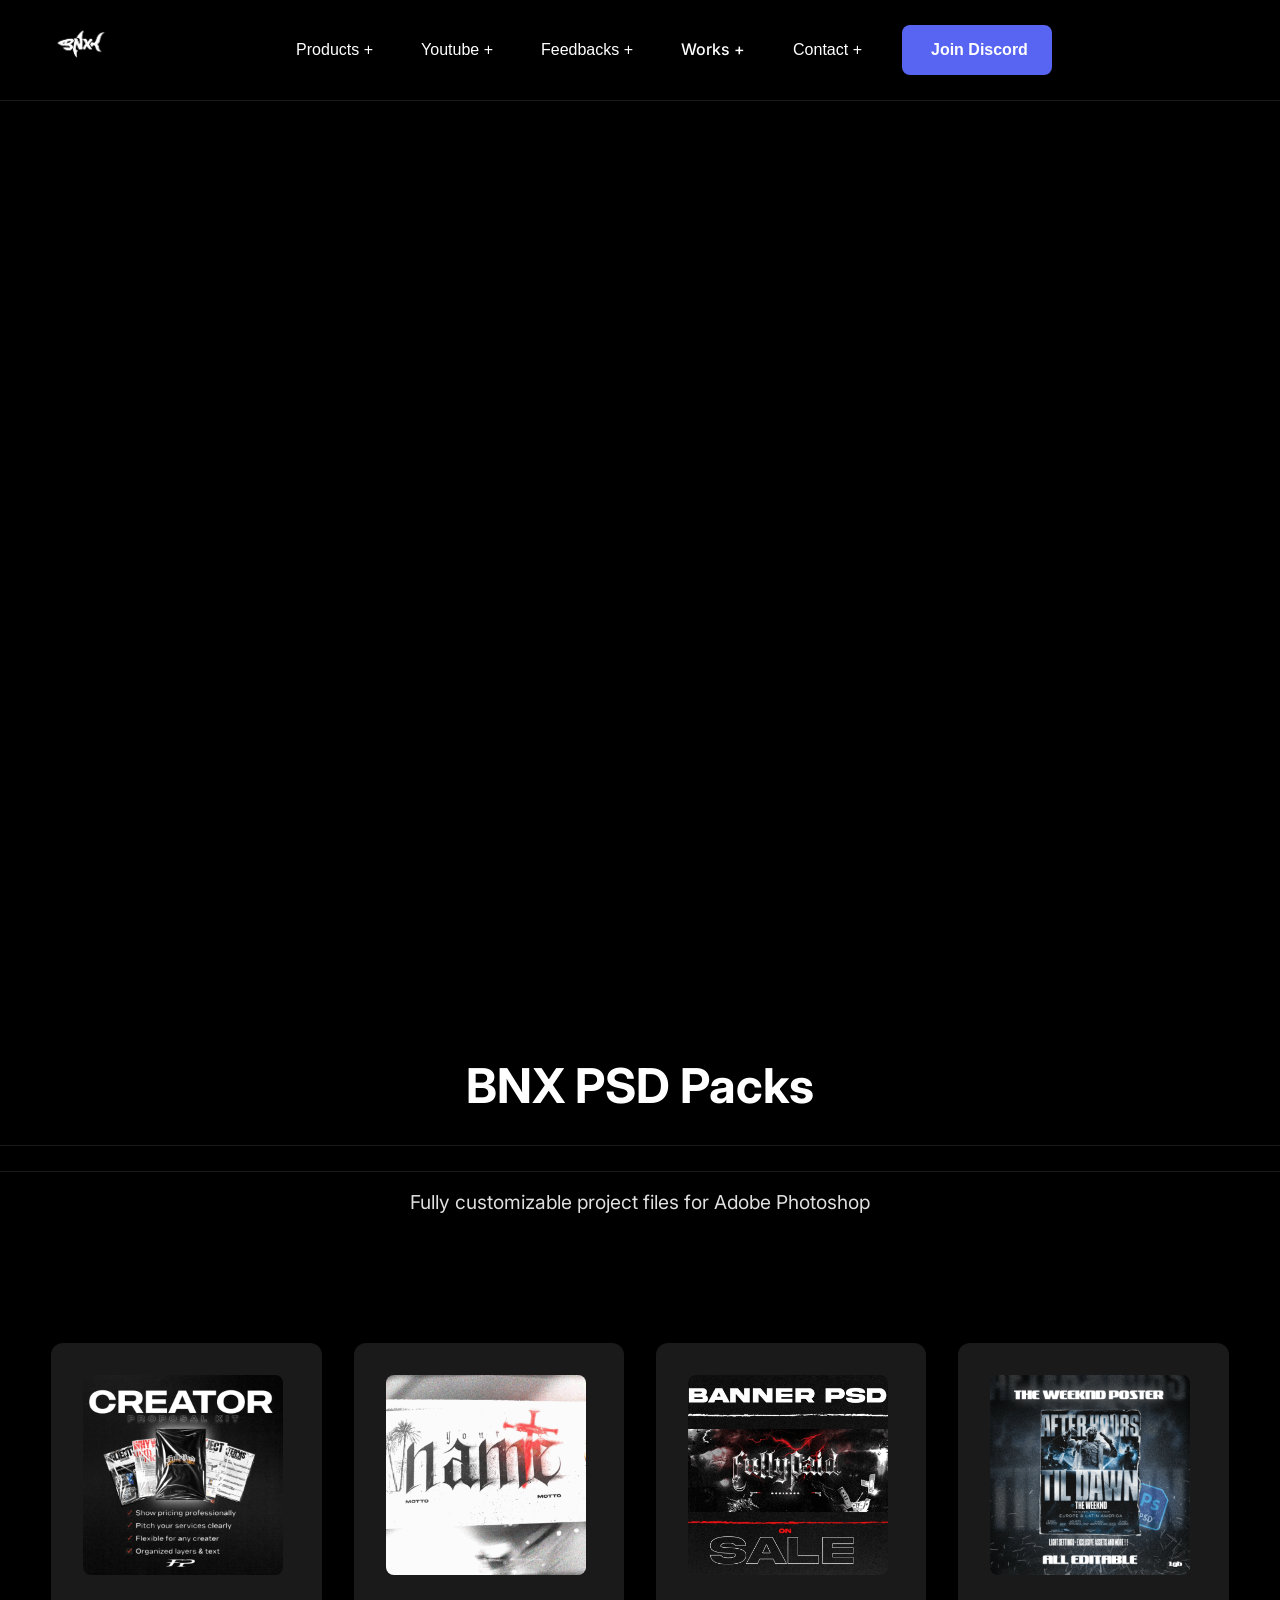
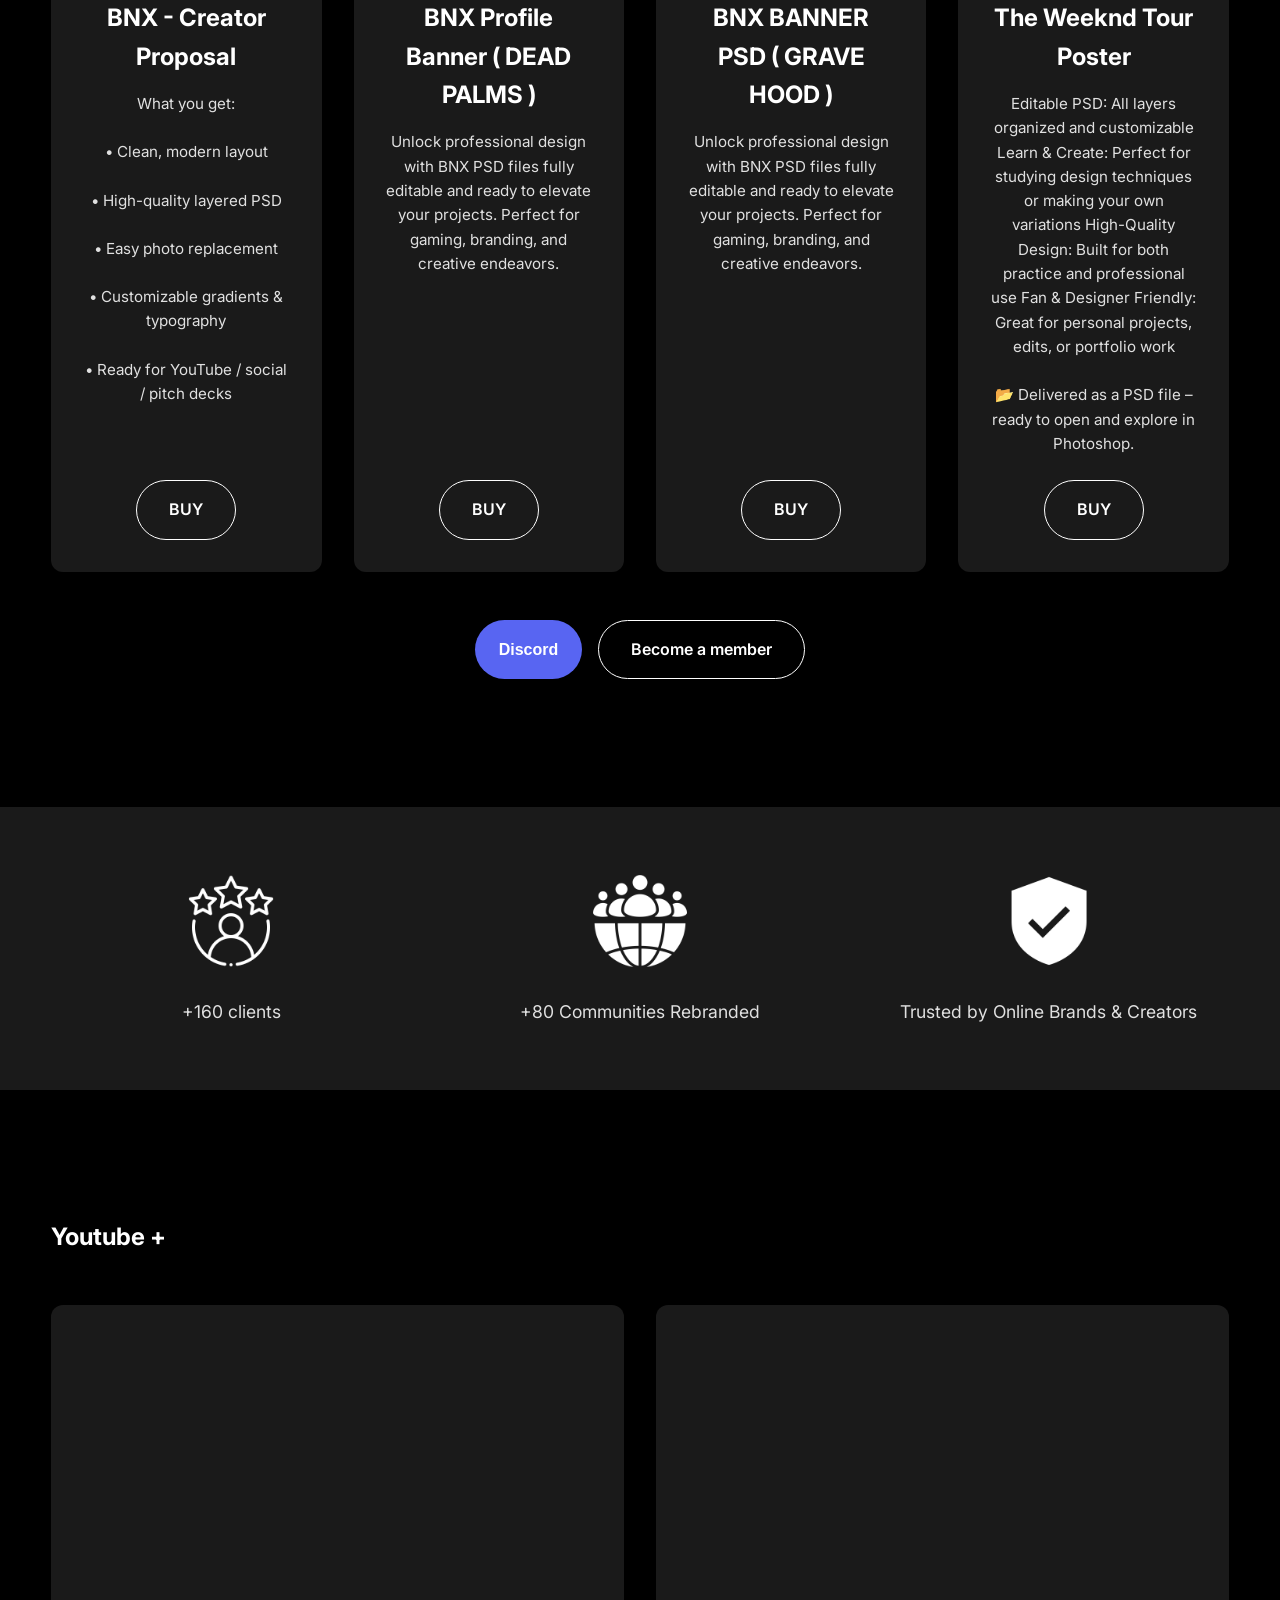
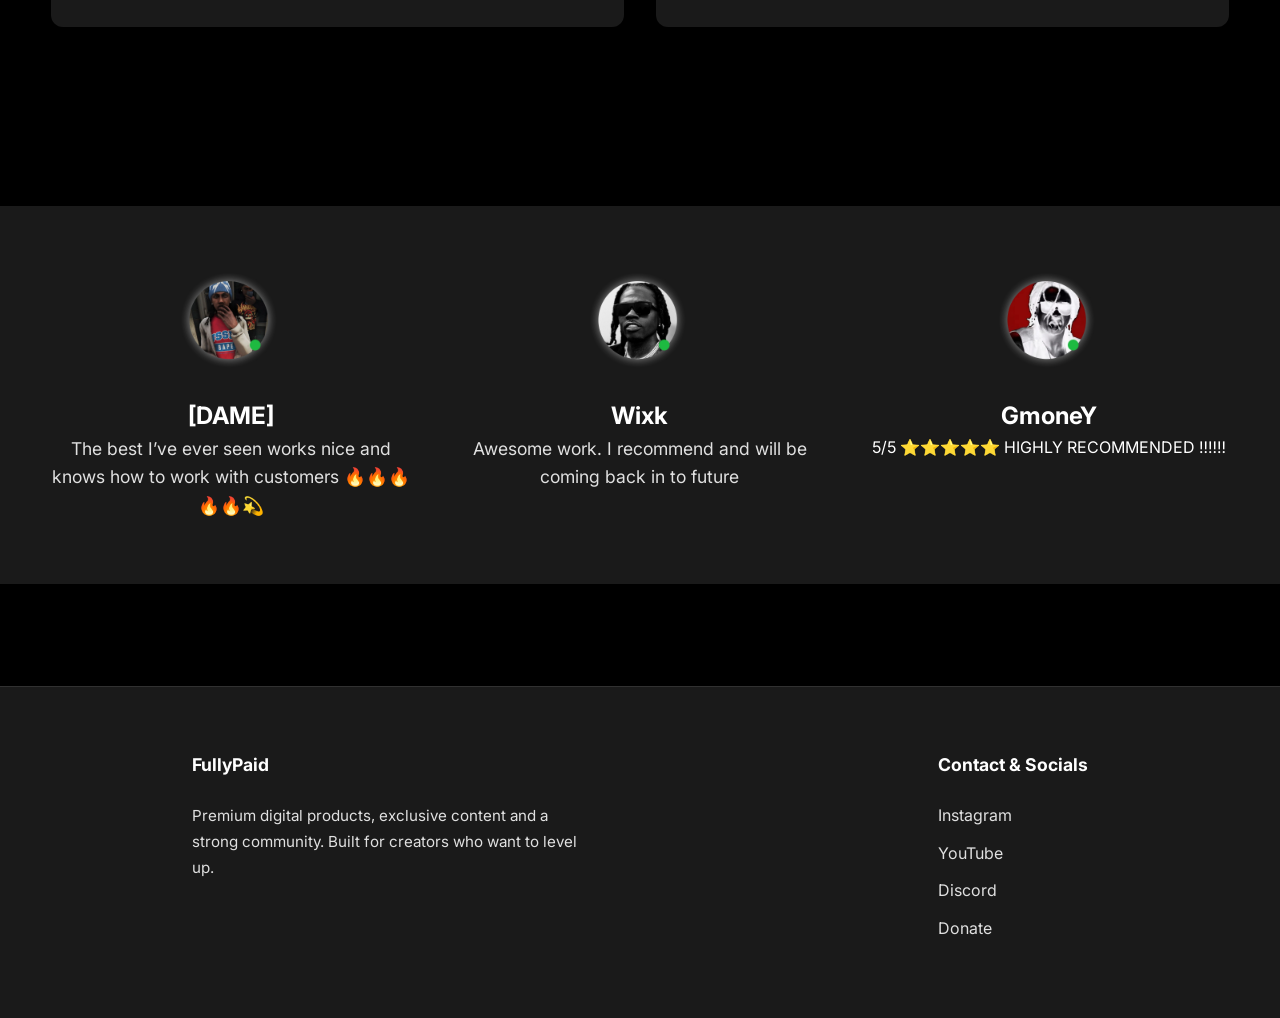
==== commit 5e489fc0: "fixpic1" ====
--- a/index.html
+++ b/index.html
@@ -4,7 +4,7 @@
   <meta charset="UTF-8">
   <meta name="viewport" content="width=device-width, initial-scale=1.0">
   <title>BNX Production</title>
-  <link rel="icon" type="image/x-icon" href="assets/images/shark.png">
+  <link rel="icon" type="image/x-icon" href="assets/images/shark.webp">
   <link rel="stylesheet" href="css/style.css">
   <link href="https://fonts.googleapis.com/css2?family=Inter:wght@400;500;600;700&display=swap" rel="stylesheet">
 </head>
@@ -13,7 +13,7 @@
   <nav class="navbar">
     <div class="nav-container">
       <a href="index.html" class="logo">
-        <img src="assets/images/shark.png" alt="SHOP BNX">
+        <img src="assets/images/shark.webp" alt="SHOP BNX">
       </a>
 
       <div class="nav-menu">
@@ -81,7 +81,7 @@
       
       <div class="product-grid">
         <div class="product-card">
-          <img src="assets/images/1.png" alt="BNX - Creator Proposal">
+          <img src="assets/images/1.webp" alt="BNX - Creator Proposal">
           <h3>BNX - Creator Proposal</h3>
           <p>What you get:</p>
 <p>• Clean, modern layout</p>
@@ -100,14 +100,14 @@
         </div>
 
         <div class="product-card">
-          <img src="assets/images/3.png" alt="BNX BANNER PSD ( GRAVE HOOD )">
+          <img src="assets/images/3.webp" alt="BNX BANNER PSD ( GRAVE HOOD )">
           <h3>BNX BANNER PSD ( GRAVE HOOD )</h3>
           <p>Unlock professional design with BNX PSD files fully editable and ready to elevate your projects. Perfect for gaming, branding, and creative endeavors.</p>
           <a href="https://buymeacoffee.com/fullypaid/e/341909" class="btn-outline">BUY</a>
         </div>
 
         <div class="product-card">
-          <img src="assets/images/4.png" alt="The Weeknd Tour Poster">
+          <img src="assets/images/4.webp" alt="The Weeknd Tour Poster">
           <h3>The Weeknd Tour Poster</h3>
           <p>Editable PSD: All layers organized and customizable
 
@@ -135,15 +135,15 @@
     <div class="container">
       <div class="feature-grid">
         <div class="feature-item">
-          <img src="assets/images/review.png" alt="Download">
+          <img src="assets/images/review.webp" alt="Download">
           <h3>+160 clients</h3>
         </div>
         <div class="feature-item">
-          <img src="assets/images/people.png" alt="No subscription">
+          <img src="assets/images/people.webp" alt="No subscription">
           <h3>+80 Communities Rebranded</h3>
         </div>
         <div class="feature-item">
-          <img src="assets/images/shield.png" alt="Streamline">
+          <img src="assets/images/shield.webp" alt="Streamline">
           <h3>Trusted by Online Brands & Creators</h3>
         </div>
       </div>
@@ -177,17 +177,17 @@
     <div class="container">
       <div class="feature-grid">
         <div class="feature-item">
-          <img src="assets/images/c1.png" alt="Download">
+          <img src="assets/images/c1.webp" alt="Download">
           <h1>[DAME]</h1>
           <h3>The best I’ve ever seen works nice and knows how to work with customers 🔥🔥🔥🔥🔥💫</h3>
         </div>
         <div class="feature-item">
-          <img src="assets/images/c2.png" alt="No subscription">
+          <img src="assets/images/c2.webp" alt="No subscription">
           <h1>Wixk</h1>
           <h3>Awesome work. I recommend and will be coming back in to future</h3>
         </div>
         <div class="feature-item">
-          <img src="assets/images/c3.png" alt="Streamline">
+          <img src="assets/images/c3.webp" alt="Streamline">
           <h1>GmoneY</h1> 
             5/5  ⭐️⭐️⭐️⭐️⭐️ HIGHLY RECOMMENDED ‼️‼️‼️
           </h3>
